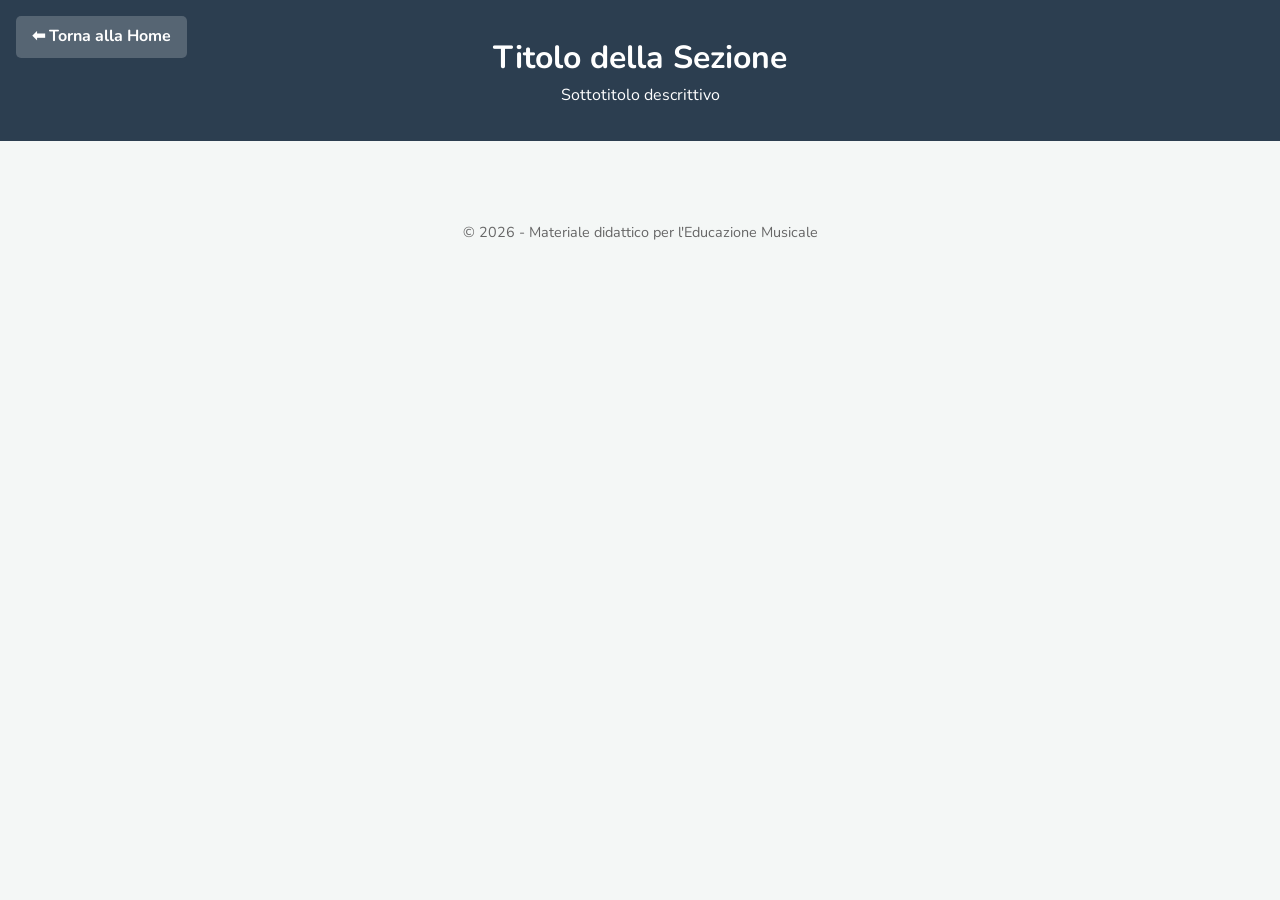
==== sezioni/insieme.html @ d6e2bc4f "Add files via upload" ====
<!DOCTYPE html>
<html lang="it">
<head>
    <meta charset="UTF-8">
    <meta name="viewport" content="width=device-width, initial-scale=1.0">
    <title>Titolo Pagina | Il Sito del Prof</title>
    <!-- NOTA IL ../ PER PUNTARE ALLA CARTELLA PRINCIPALE -->
    <link href="https://fonts.googleapis.com/css2?family=Nunito:wght@400;700;900&display=swap" rel="stylesheet">
    <link rel="stylesheet" href="../css/style.css">
</head>
<body>

    <header class="page-header">
        <a href="../index.html" class="btn-back">⬅ Torna alla Home</a>
        <h1>Titolo della Sezione</h1>
        <p>Sottotitolo descrittivo</p>
    </header>

    <main class="container">
        <!-- QUI INSERIRAI IL CONTENUTO SPECIFICO DELLA PAGINA -->
    </main>

    <footer>
        <p>&copy; 2026 - Materiale didattico per l'Educazione Musicale</p>
    </footer>

</body>
</html>
---- css/style.css ----
/* Variabili CSS per gestire facilmente i colori */
:root {
    --bg-color: #f4f7f6;
    --text-color: #333;
    --primary-color: #2c3e50;
    --card-bg: #ffffff;
    --hover-transform: translateY(-5px);
}

* {
    box-sizing: border-box;
    margin: 0;
    padding: 0;
}

body {
    font-family: 'Nunito', sans-serif;
    background-color: var(--bg-color);
    color: var(--text-color);
    line-height: 1.6;
}

/* Header */
.main-header {
    background-color: var(--primary-color);
    color: white;
    text-align: center;
    padding: 3rem 1rem;
    box-shadow: 0 4px 6px rgba(0,0,0,0.1);
}

.main-header h1 {
    font-size: 2.5rem;
    margin-bottom: 0.5rem;
}

.main-header p {
    font-size: 1.2rem;
    opacity: 0.9;
}

/* Container principale */
.container {
    max-width: 1200px;
    margin: 3rem auto;
    padding: 0 2rem;
}

/* Grid delle Card */
.card-grid {
    display: grid;
    /* Adatta il numero di colonne in base allo schermo: */
    grid-template-columns: repeat(auto-fit, minmax(280px, 1fr));
    gap: 2rem;
}

/* Stile delle Card */
.card {
    background-color: var(--card-bg);
    border-radius: 15px;
    padding: 2rem;
    text-align: center;
    text-decoration: none;
    color: var(--text-color);
    box-shadow: 0 5px 15px rgba(0,0,0,0.05);
    transition: all 0.3s ease;
    border-bottom: 5px solid transparent;
}

.card:hover {
    transform: var(--hover-transform);
    box-shadow: 0 10px 25px rgba(0,0,0,0.1);
}

/* Colori specifici per ogni sezione al passaggio del mouse */
.card-teoria:hover { border-bottom-color: #e74c3c; }
.card-strumento:hover { border-bottom-color: #3498db; }
.card-insieme:hover { border-bottom-color: #f1c40f; }
.card-tecnologie:hover { border-bottom-color: #9b59b6; }
.card-storia:hover { border-bottom-color: #2ecc71; }

.card-icon {
    font-size: 4rem;
    margin-bottom: 1rem;
}

.card h2 {
    font-size: 1.5rem;
    margin-bottom: 0.5rem;
}

/* Footer */
footer {
    text-align: center;
    padding: 2rem;
    margin-top: 2rem;
    font-size: 0.9rem;
    color: #666;
}
/* --- STILI PER LE PAGINE INTERNE --- */
.page-header {
    background-color: var(--primary-color);
    color: white;
    padding: 2rem 1rem;
    text-align: center;
    position: relative;
}

.btn-back {
    position: absolute;
    top: 1rem;
    left: 1rem;
    color: white;
    text-decoration: none;
    font-weight: bold;
    background: rgba(255,255,255,0.2);
    padding: 0.5rem 1rem;
    border-radius: 5px;
    transition: background 0.3s;
}

.btn-back:hover {
    background: rgba(255,255,255,0.4);
}

.module-section {
    background: white;
    padding: 2rem;
    border-radius: 10px;
    margin-bottom: 2rem;
    box-shadow: 0 4px 6px rgba(0,0,0,0.05);
}

.module-section h3 {
    color: var(--primary-color);
    border-bottom: 2px solid #eee;
    padding-bottom: 0.5rem;
    margin-bottom: 1rem;
}

.badge-classe {
    display: inline-block;
    padding: 0.2rem 0.6rem;
    border-radius: 20px;
    font-size: 0.8rem;
    font-weight: bold;
    color: white;
    margin-right: 0.5rem;
}

.bg-prima { background-color: #2ecc71; }
.bg-seconda { background-color: #3498db; }
.bg-terza { background-color: #e74c3c; }
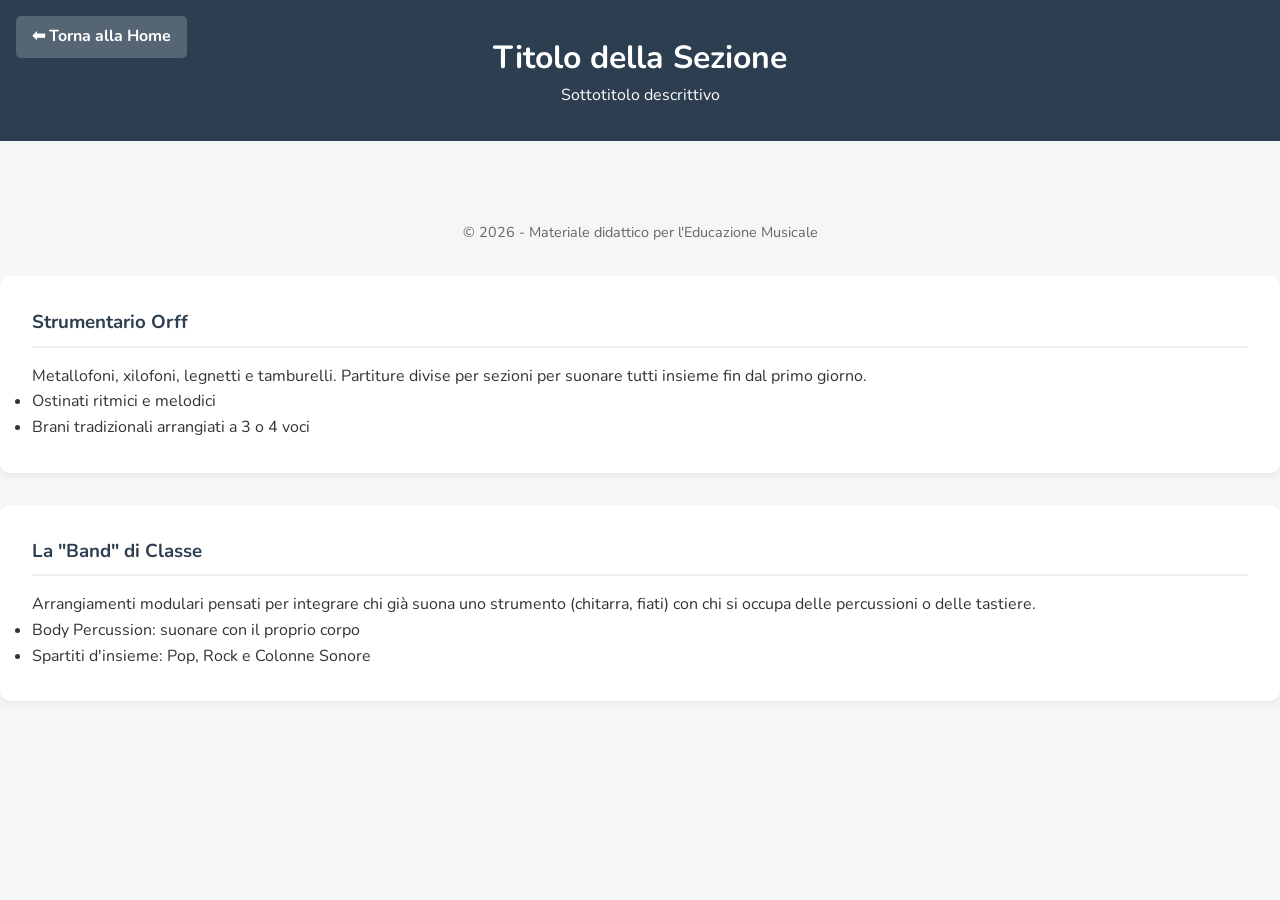
==== commit 05f15ca3: "Update insieme.html" ====
--- a/sezioni/insieme.html
+++ b/sezioni/insieme.html
@@ -25,4 +25,21 @@
     </footer>
 
 </body>
-</html>+</html>
+<section class="module-section">
+    <h3>Strumentario Orff</h3>
+    <p>Metallofoni, xilofoni, legnetti e tamburelli. Partiture divise per sezioni per suonare tutti insieme fin dal primo giorno.</p>
+    <ul>
+        <li>Ostinati ritmici e melodici</li>
+        <li>Brani tradizionali arrangiati a 3 o 4 voci</li>
+    </ul>
+</section>
+
+<section class="module-section">
+    <h3>La "Band" di Classe</h3>
+    <p>Arrangiamenti modulari pensati per integrare chi già suona uno strumento (chitarra, fiati) con chi si occupa delle percussioni o delle tastiere.</p>
+    <ul>
+        <li>Body Percussion: suonare con il proprio corpo</li>
+        <li>Spartiti d'insieme: Pop, Rock e Colonne Sonore</li>
+    </ul>
+</section>
